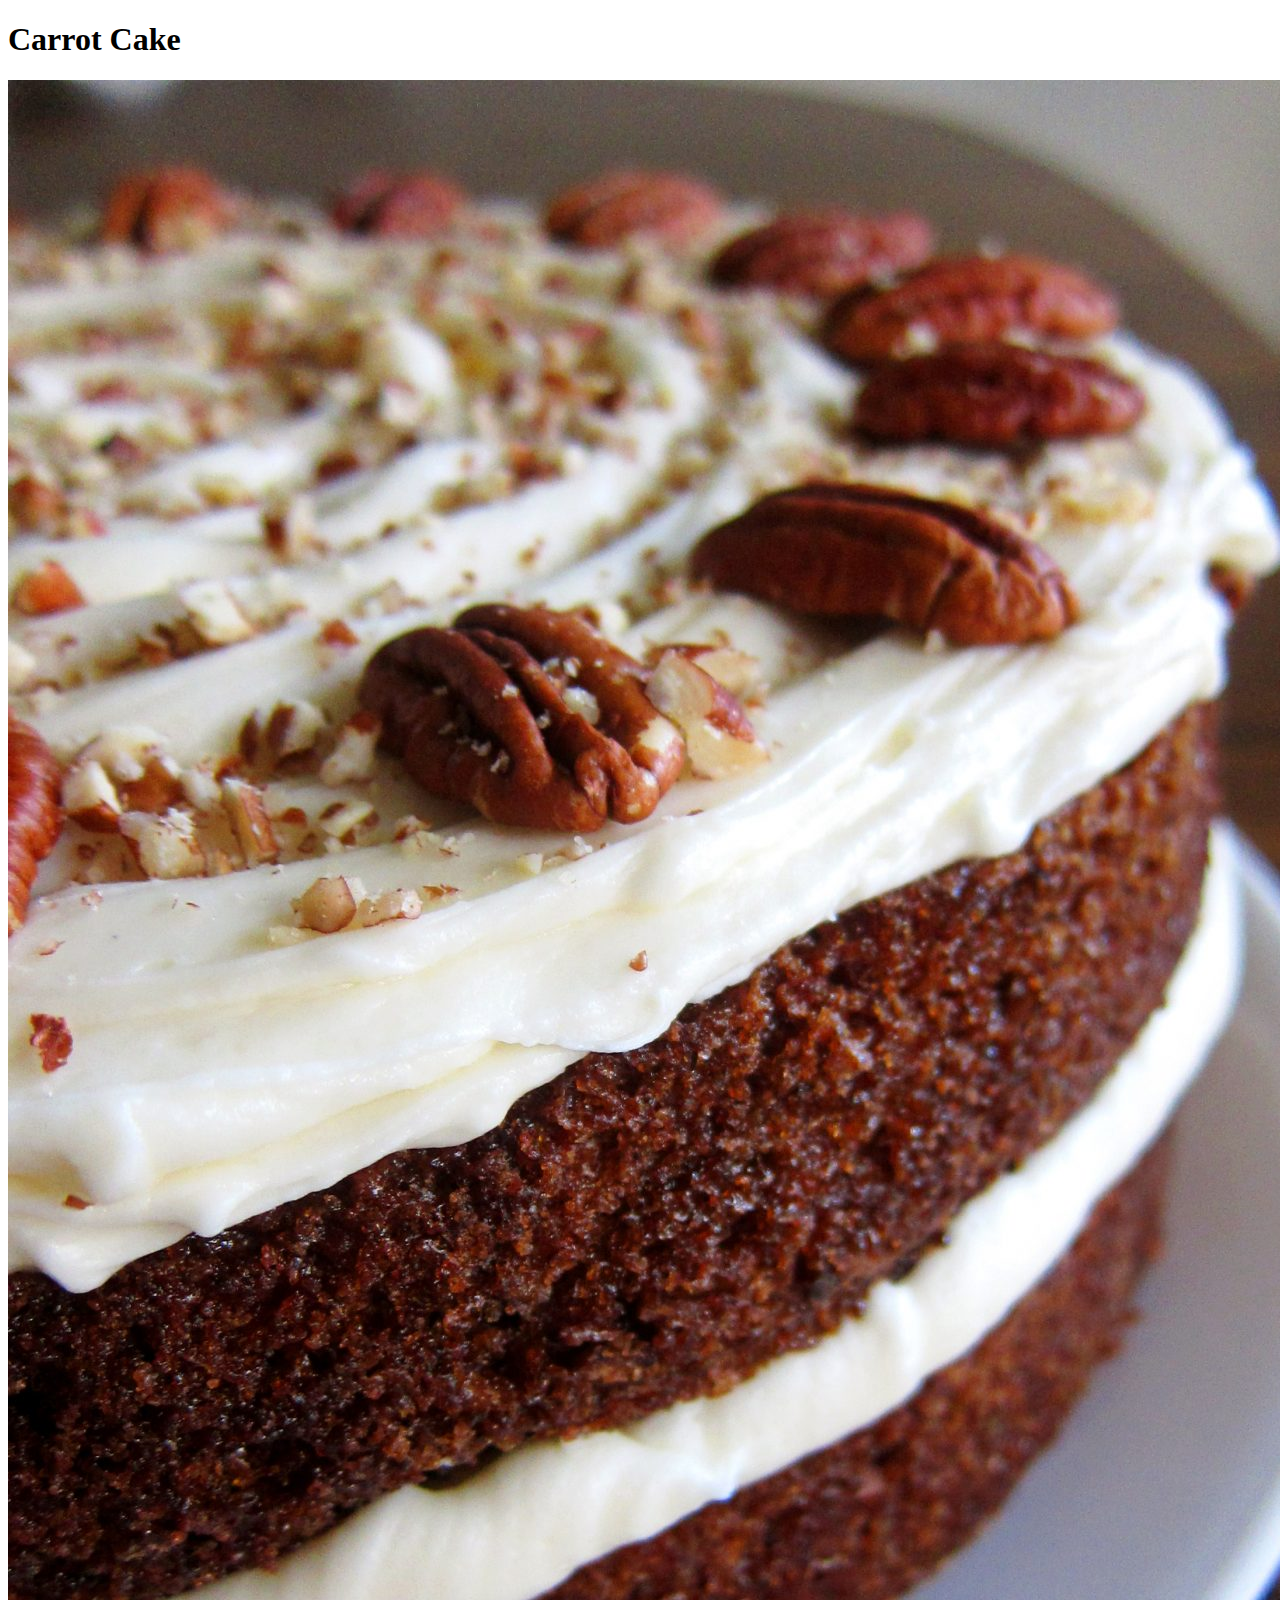
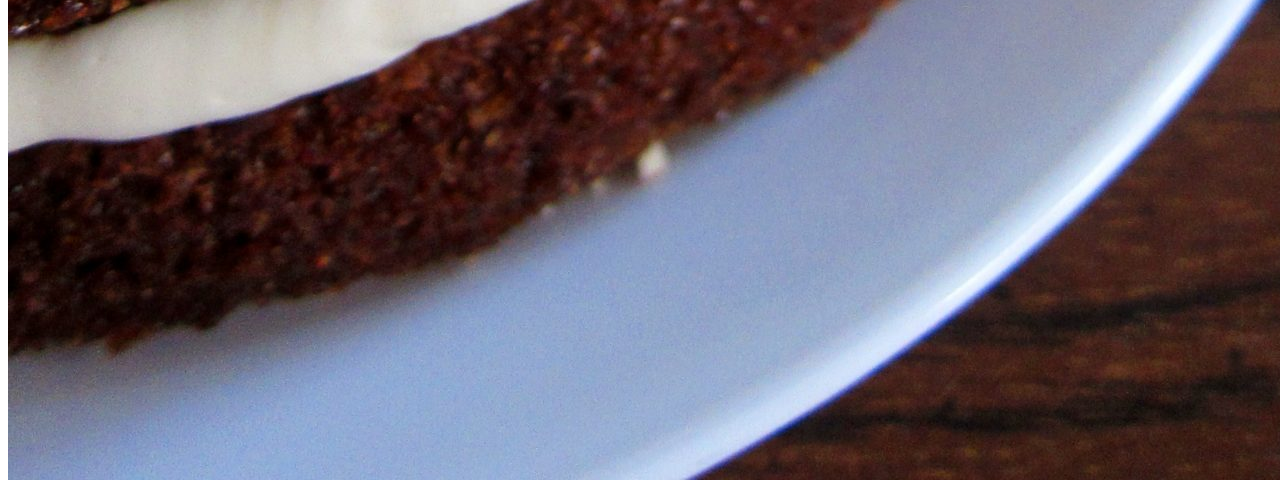
==== recipes/carrot-cake.html @ 36dd937b "Fix the bug with image not showing" ====
<!DOCTYPE html>

<html lang="en">
    <head>
        <meta charset="utf-8">
    </head>

    <body>
        <h1>Carrot Cake</h1>
        <img src="../img/carrot-cake.jpeg" alt="done cake">
    </body>
</html>
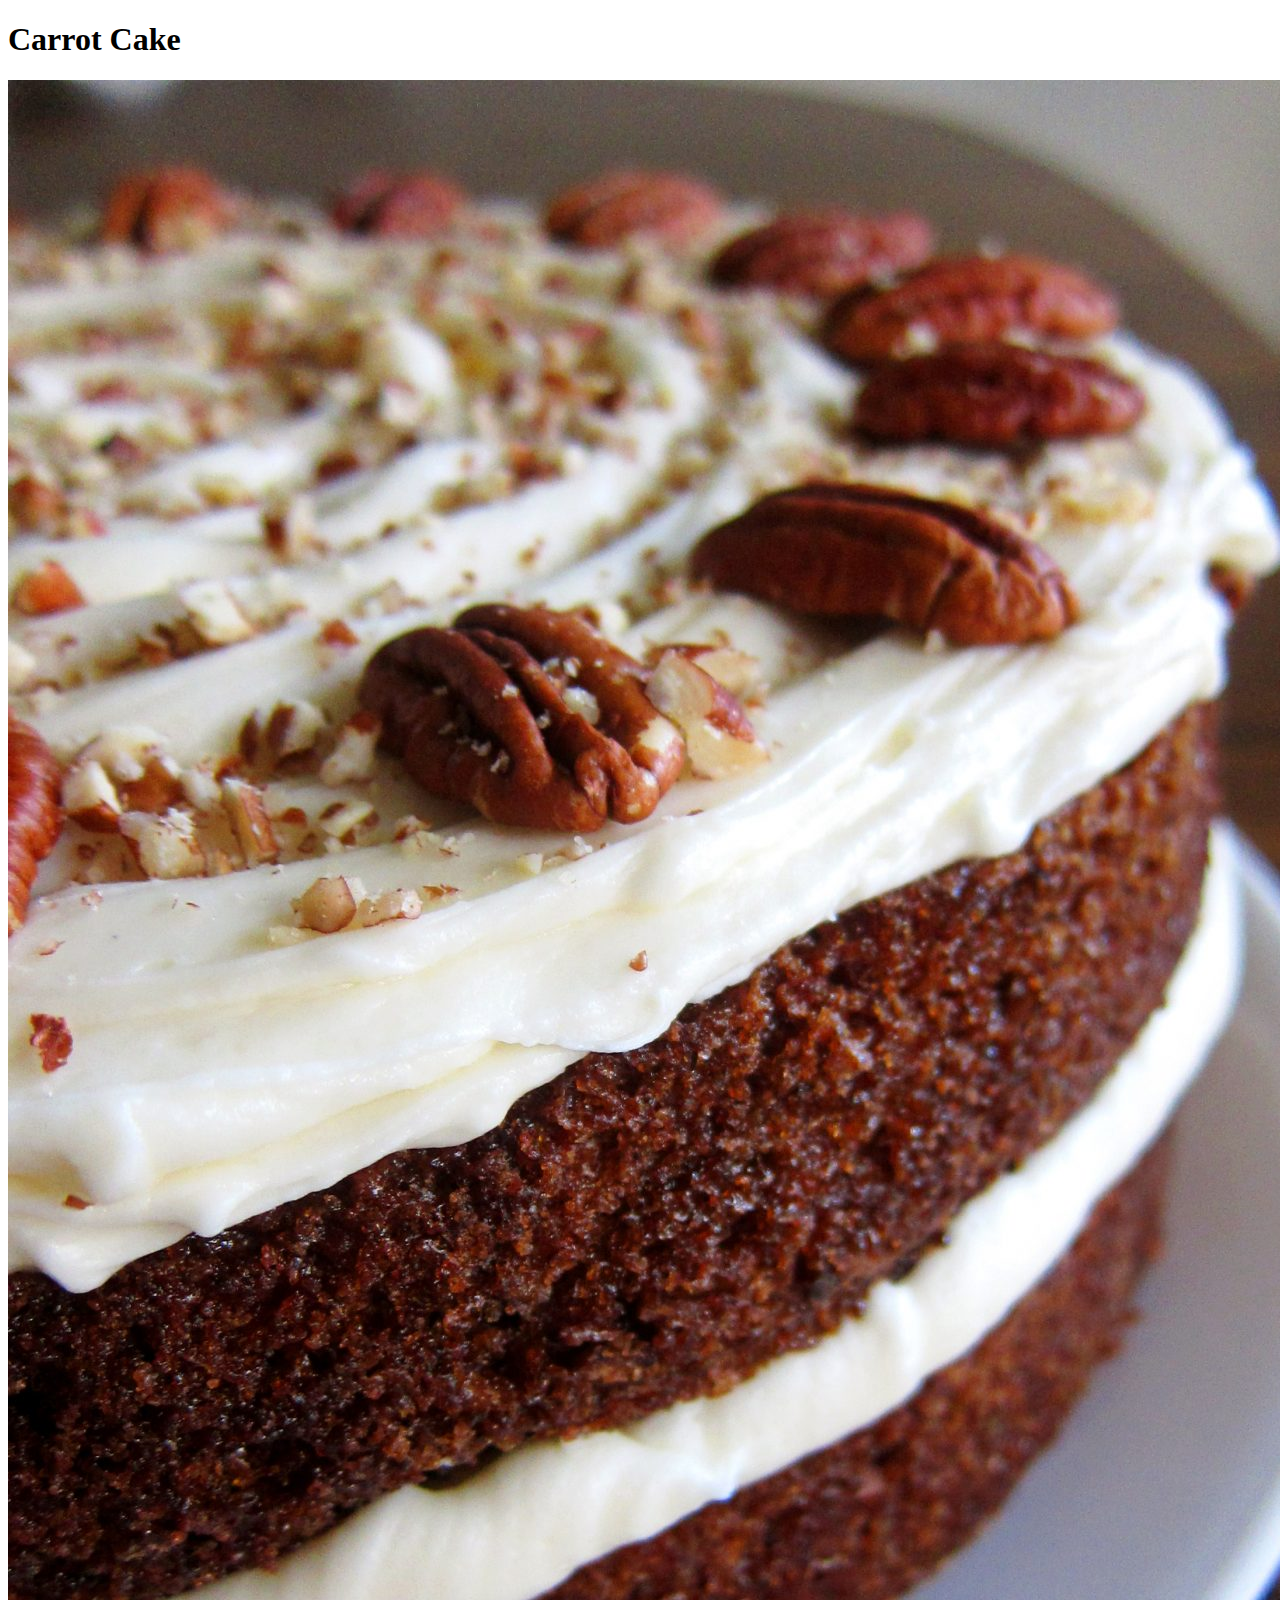
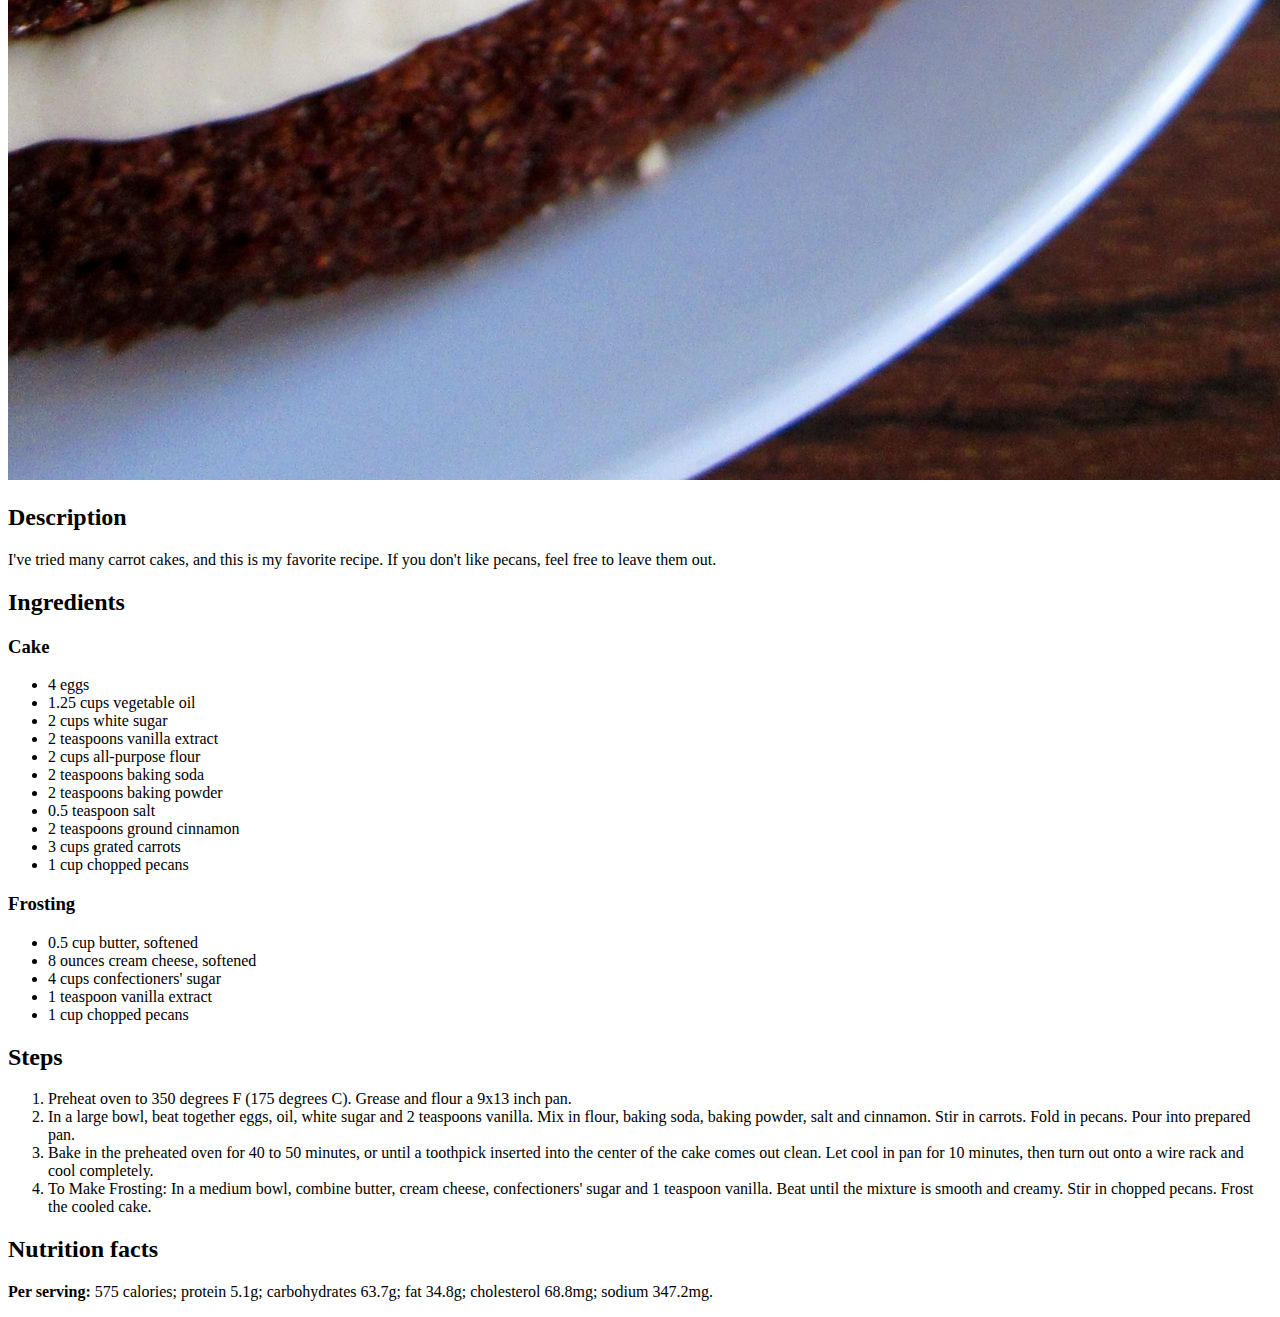
==== commit a7d27a2d: "Finish the carrot cake recipe" ====
--- a/recipes/carrot-cake.html
+++ b/recipes/carrot-cake.html
@@ -8,5 +8,47 @@
     <body>
         <h1>Carrot Cake</h1>
         <img src="../img/carrot-cake.jpeg" alt="done cake">
+        <h2>Description</h2>
+        <p>I've tried many carrot cakes, and this is my favorite recipe. If you don't like pecans, feel free to leave them out.</p>
+        <h2>Ingredients</h2>
+        <h3>Cake</h3>
+        <ul>
+            <li>4 eggs</li>
+            <li>1.25 cups vegetable oil</li>
+            <li>2 cups white sugar</li>
+            <li>2 teaspoons vanilla extract</li>
+            <li>2 cups all-purpose flour</li>
+            <li>2 teaspoons baking soda</li>
+            <li>2 teaspoons baking powder</li>
+            <li>0.5 teaspoon salt</li>
+            <li>2 teaspoons ground cinnamon</li>
+            <li>3 cups grated carrots</li>
+            <li>1 cup chopped pecans</li>
+        </ul>
+        <h3>Frosting</h3>
+        <ul>
+            <li>0.5 cup butter, softened</li>
+            <li>8 ounces cream cheese, softened</li>
+            <li>4 cups confectioners' sugar</li>
+            <li>1 teaspoon vanilla extract</li>
+            <li>1 cup chopped pecans</li>
+        </ul>
+        
+        <h2>Steps</h2>
+        <ol>
+            <li>Preheat oven to 350 degrees F (175 degrees C). Grease and flour a 9x13 inch pan.</li>
+            <li>In a large bowl, beat together eggs, oil, white sugar and 2 teaspoons vanilla. 
+                Mix in flour, baking soda, baking powder, salt and cinnamon. 
+                Stir in carrots. Fold in pecans. Pour into prepared pan.</li>
+            <li>Bake in the preheated oven for 40 to 50 minutes, or until a toothpick inserted into the center 
+                of the cake comes out clean. Let cool in pan for 10 minutes, then turn out onto a wire rack 
+                and cool completely.</li>
+            <li>To Make Frosting: In a medium bowl, combine butter, cream cheese, confectioners' sugar and 1 teaspoon vanilla. 
+                Beat until the mixture is smooth and creamy. Stir in chopped pecans. Frost the cooled cake.</li>    
+        </ol>
+
+        <h2>Nutrition facts</h2>
+        <p><strong>Per serving:</strong> 575 calories; protein 5.1g; carbohydrates 63.7g; fat 34.8g; 
+            cholesterol 68.8mg; sodium 347.2mg. </p>
     </body>
 </html>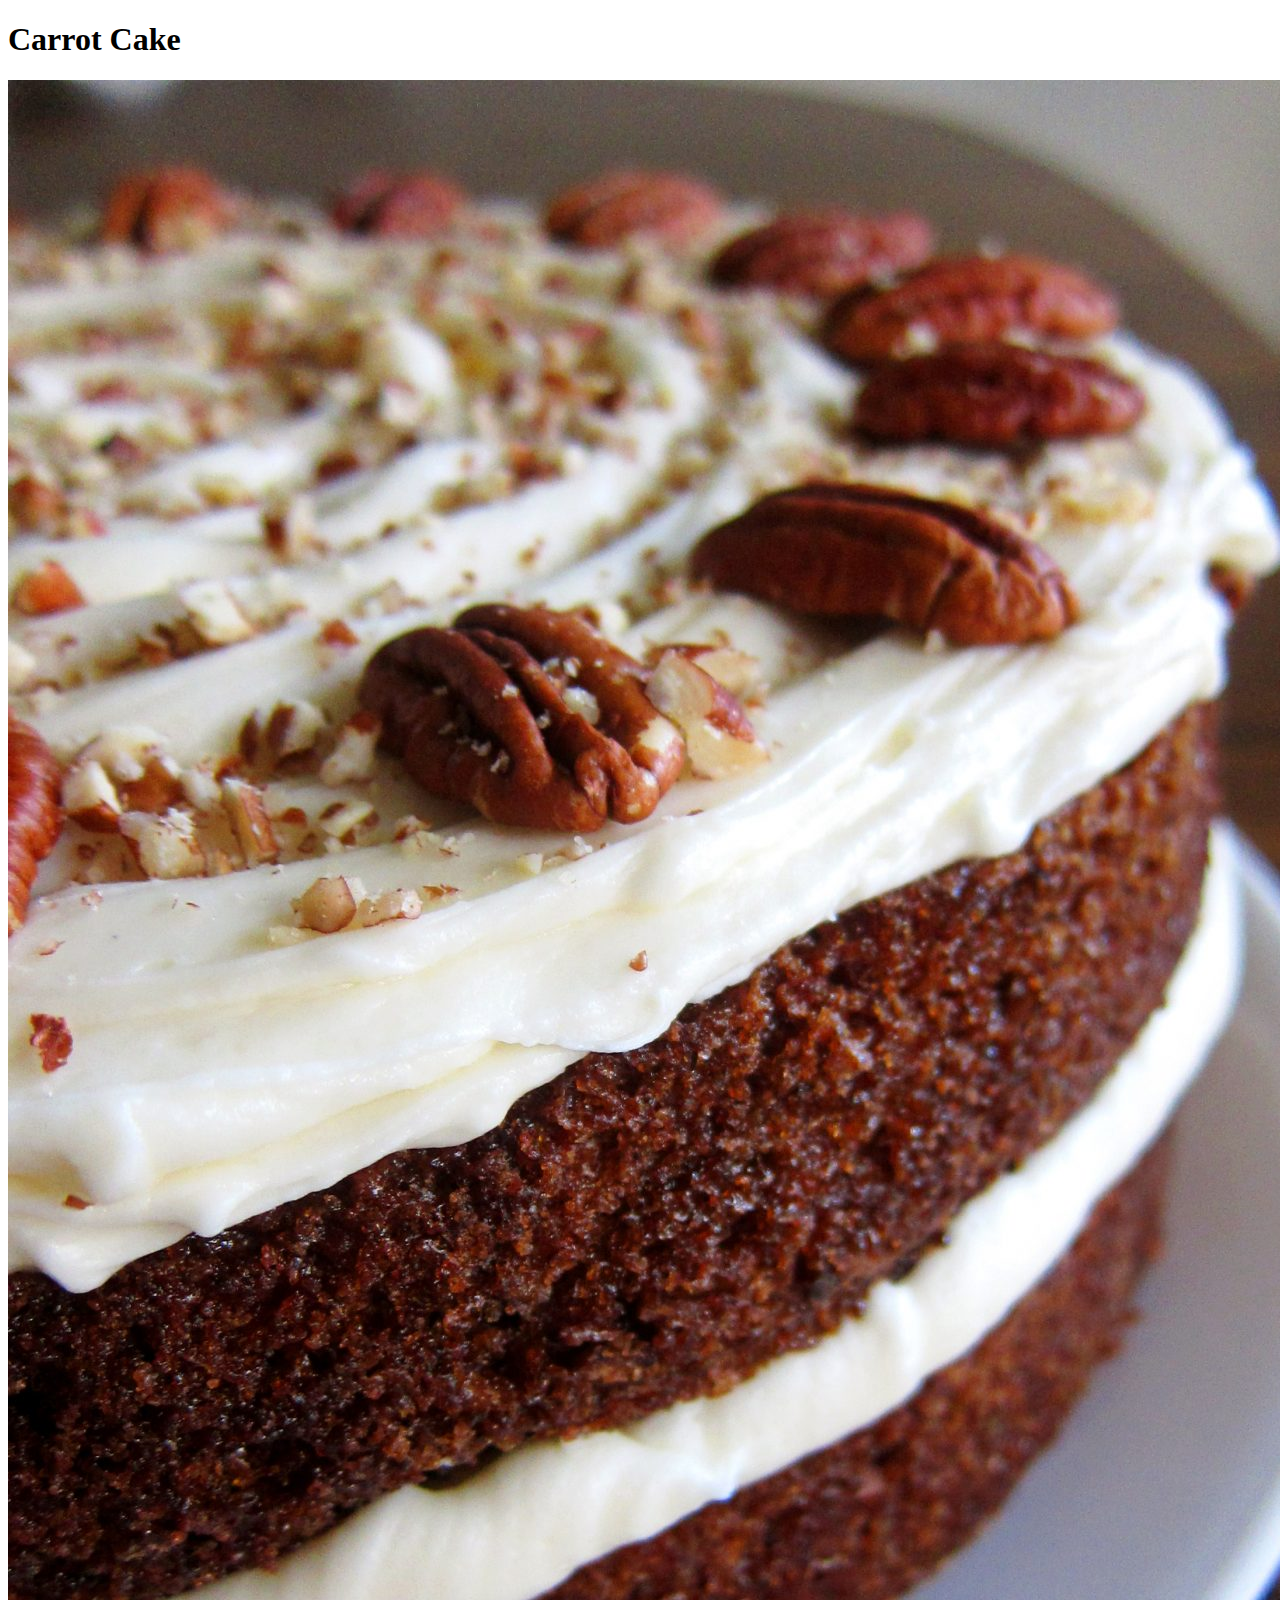
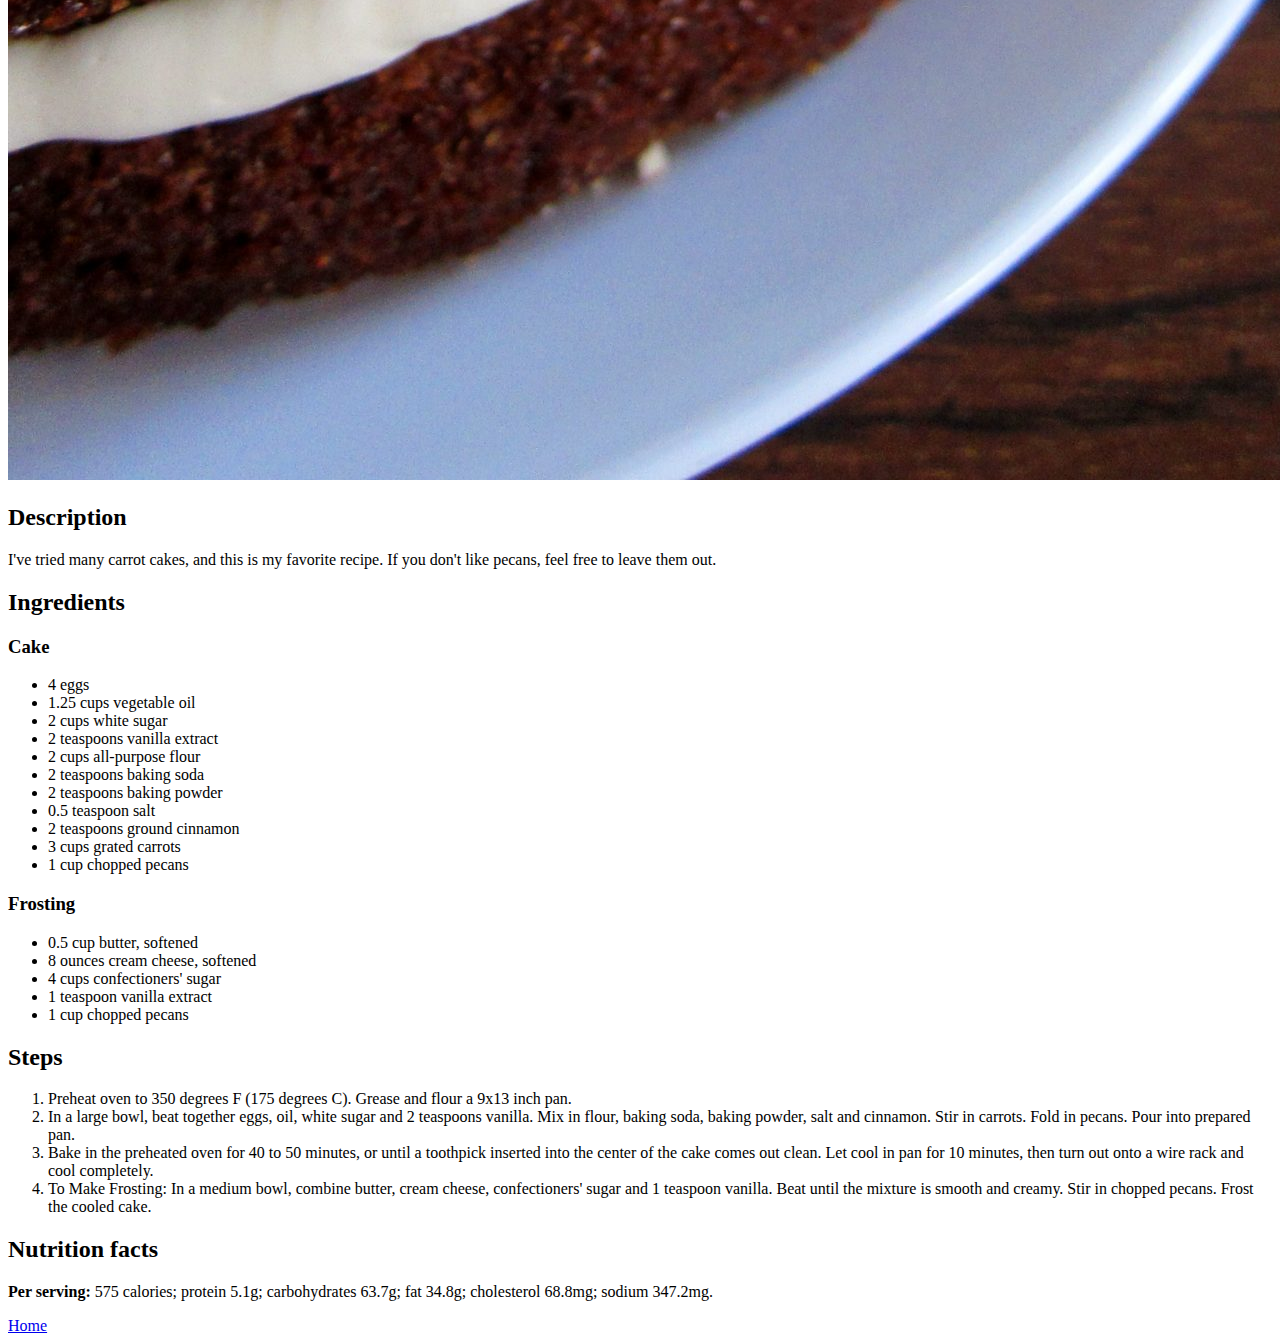
==== commit 53fa8534: "Add hyperlink for index homepage" ====
--- a/recipes/carrot-cake.html
+++ b/recipes/carrot-cake.html
@@ -3,6 +3,7 @@
 <html lang="en">
     <head>
         <meta charset="utf-8">
+        <title>Carrot Cake</title>
     </head>
 
     <body>
@@ -50,5 +51,7 @@
         <h2>Nutrition facts</h2>
         <p><strong>Per serving:</strong> 575 calories; protein 5.1g; carbohydrates 63.7g; fat 34.8g; 
             cholesterol 68.8mg; sodium 347.2mg. </p>
+
+        <a href="../index.html">Home</a>
     </body>
 </html>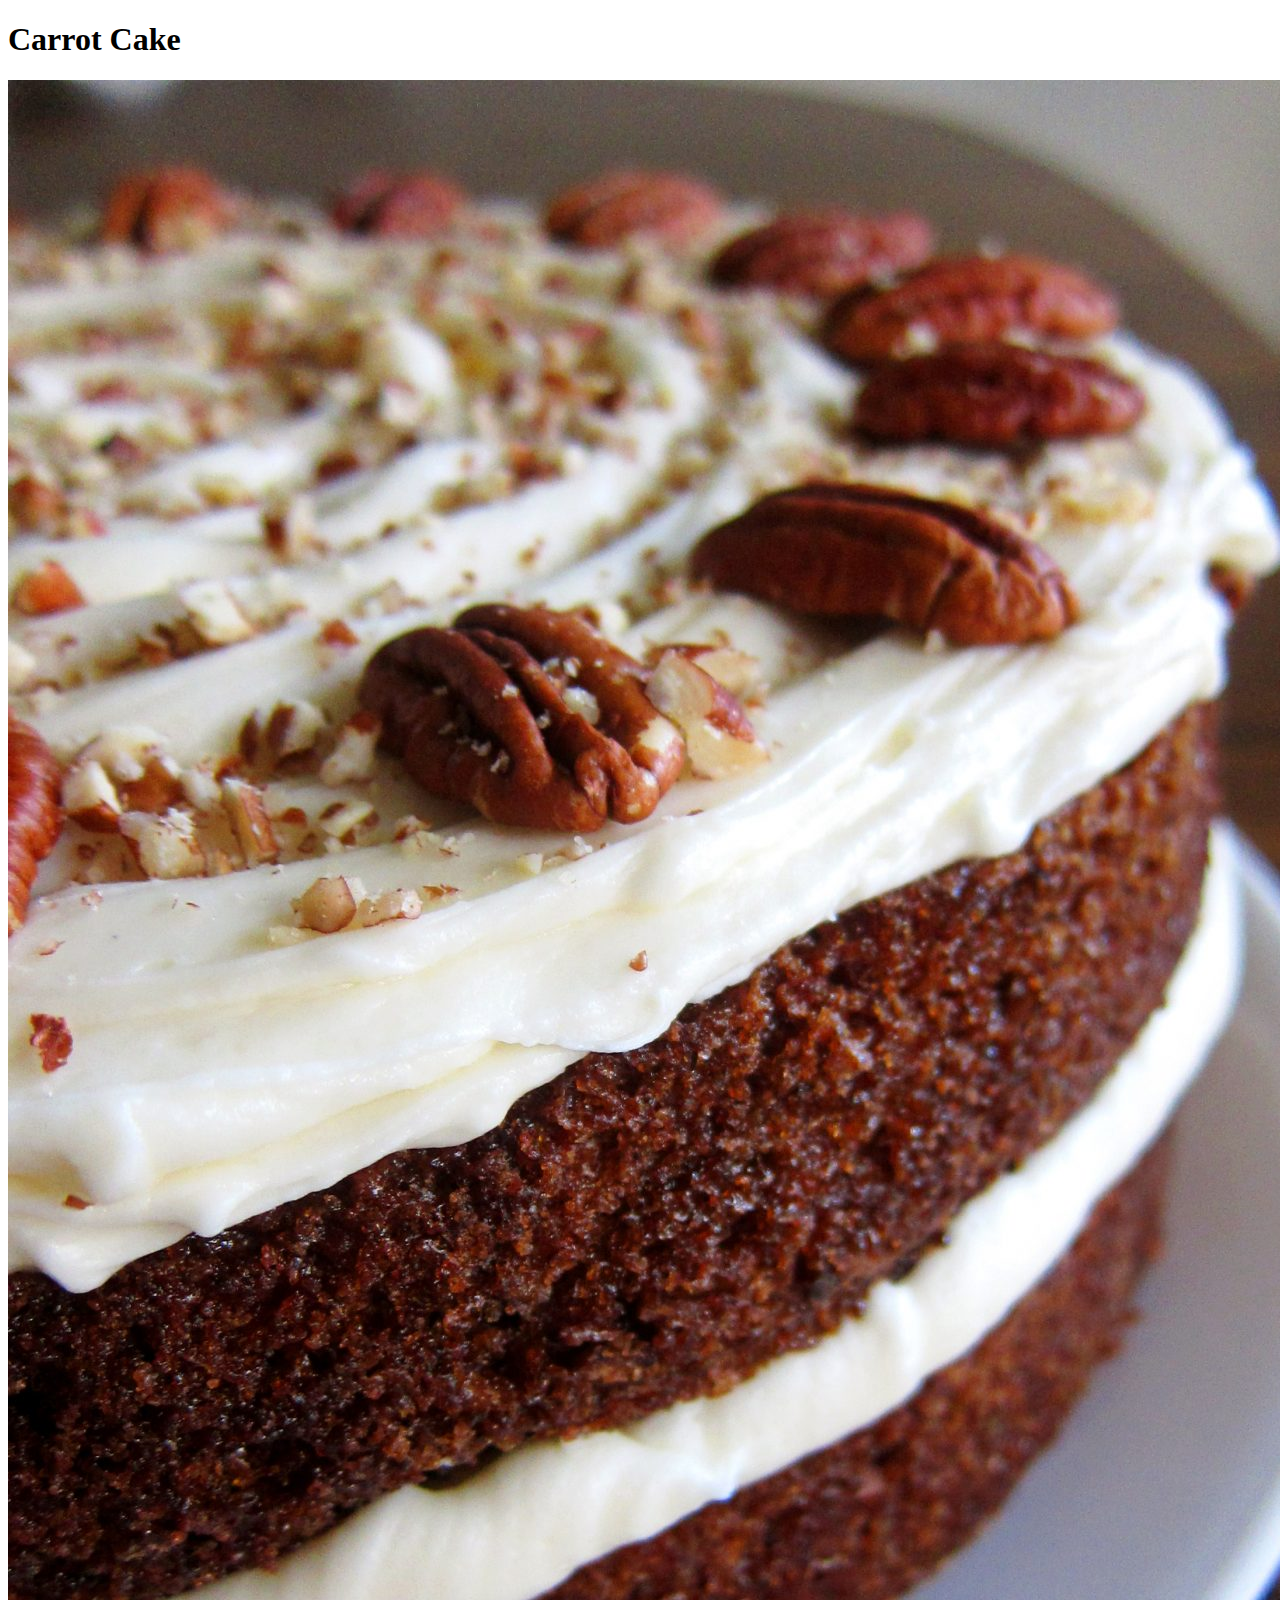
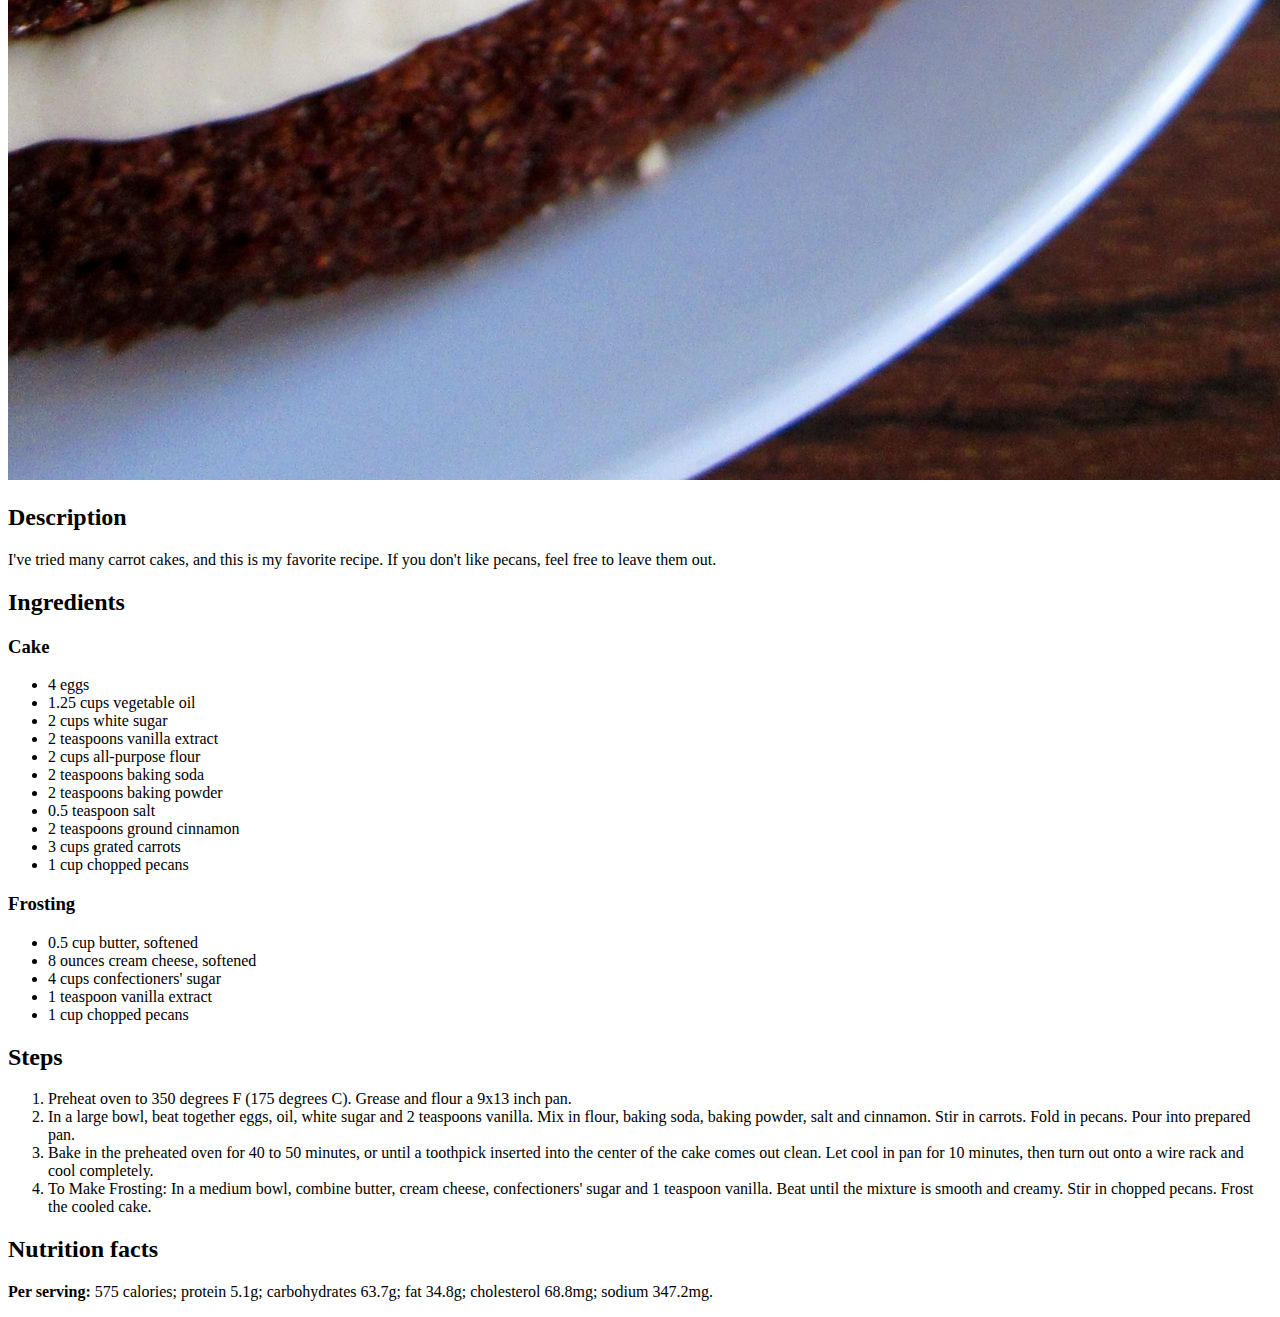
==== commit a466b77b: "Remove home button" ====
--- a/recipes/carrot-cake.html
+++ b/recipes/carrot-cake.html
@@ -3,12 +3,13 @@
 <html lang="en">
     <head>
         <meta charset="utf-8">
+        <link rel="stylesheet" href="../style.css">
         <title>Carrot Cake</title>
     </head>
 
     <body>
         <h1>Carrot Cake</h1>
-        <img src="../img/carrot-cake.jpeg" alt="done cake">
+        <img class="carrot-img" src="../img/carrot-cake.jpeg" alt="done cake">
         <h2>Description</h2>
         <p>I've tried many carrot cakes, and this is my favorite recipe. If you don't like pecans, feel free to leave them out.</p>
         <h2>Ingredients</h2>
@@ -52,6 +53,5 @@
         <p><strong>Per serving:</strong> 575 calories; protein 5.1g; carbohydrates 63.7g; fat 34.8g; 
             cholesterol 68.8mg; sodium 347.2mg. </p>
 
-        <a href="../index.html">Home</a>
     </body>
 </html>--- a/style.css
+++ b/style.css
@@ -0,0 +1,25 @@
+/* INDEX */
+
+.index-h1, .index-ul {
+    text-align: center;
+}
+
+.index-h1 {
+    font-size: 100px;
+}
+
+.index-ul {
+    list-style-type: upper-roman;
+    list-style-position: inside;
+    font-size: 65px;
+}
+
+a {
+    color: black;
+}
+
+a:hover {
+    color: gray;
+} 
+
+/* CARROT CAKE */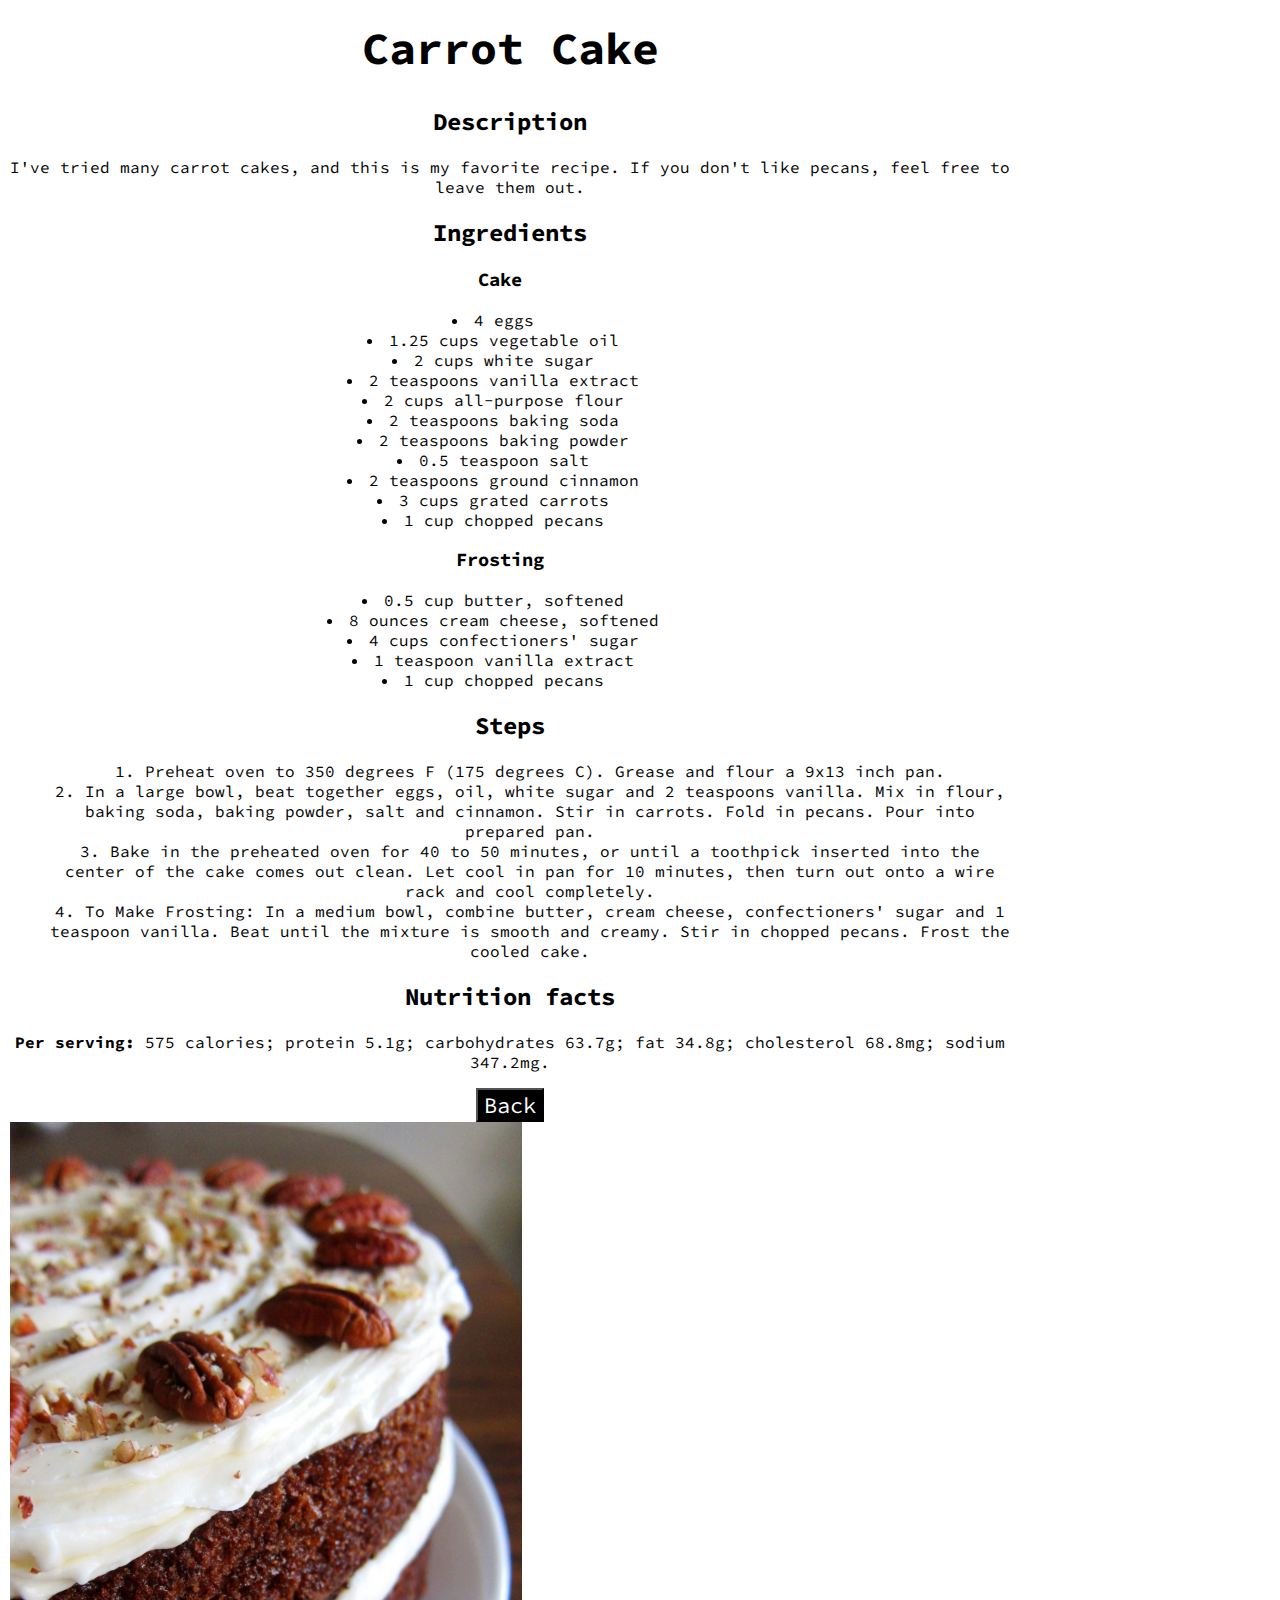
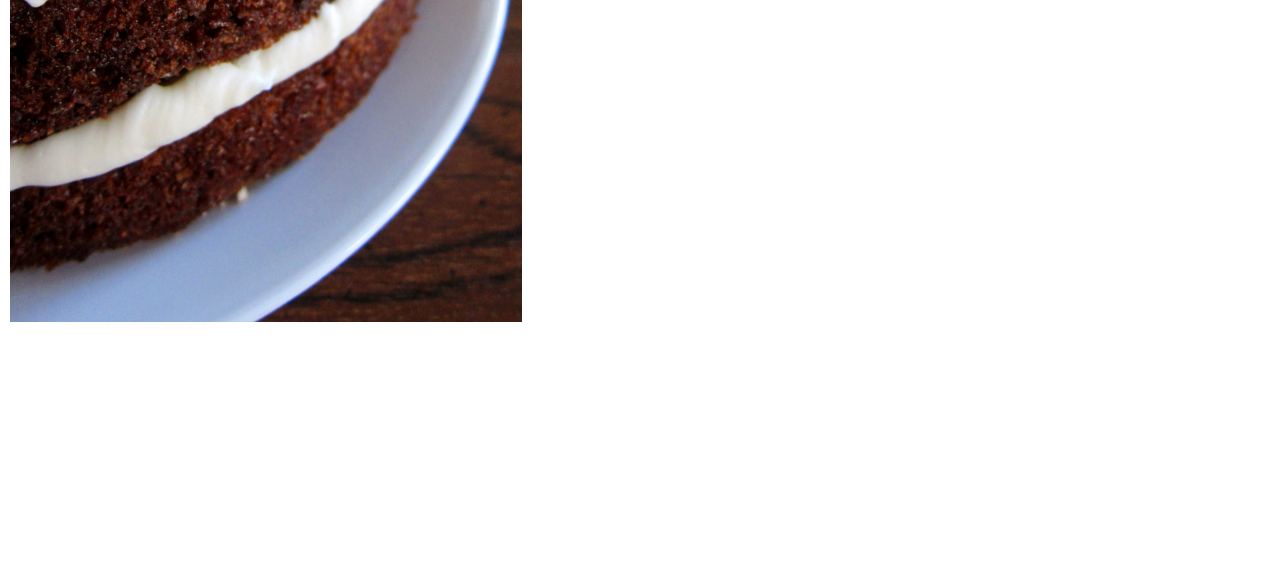
==== commit 027dd431: "Restructure - added classes, divs" ====
--- a/recipes/carrot-cake.html
+++ b/recipes/carrot-cake.html
@@ -7,9 +7,9 @@
         <title>Carrot Cake</title>
     </head>
 
-    <body>
+    <body class="wafel">
+        <div class="left">
         <h1>Carrot Cake</h1>
-        <img class="carrot-img" src="../img/carrot-cake.jpeg" alt="done cake">
         <h2>Description</h2>
         <p>I've tried many carrot cakes, and this is my favorite recipe. If you don't like pecans, feel free to leave them out.</p>
         <h2>Ingredients</h2>
@@ -52,6 +52,12 @@
         <h2>Nutrition facts</h2>
         <p><strong>Per serving:</strong> 575 calories; protein 5.1g; carbohydrates 63.7g; fat 34.8g; 
             cholesterol 68.8mg; sodium 347.2mg. </p>
+        <form action="../index.html">
+            <input type="submit" value="Back" />
+        </form>
+        </div>
+
+        <img class="carrot-img" src="../img/carrot-cake.jpeg" alt="done cake">
 
     </body>
 </html>--- a/style.css
+++ b/style.css
@@ -1,3 +1,10 @@
+@import url('https://fonts.googleapis.com/css2?family=Source+Code+Pro&display=swap');
+
+* {
+    font-family: 'Source Code Pro', monospace;
+    /* border: 0.0005em red solid; */
+}
+
 /* INDEX */
 
 .index-h1, .index-ul {
@@ -6,12 +13,17 @@
 
 .index-h1 {
     font-size: 100px;
+    margin-right: 205px;
+    margin-left: 205px;
+    background-color: black;
+    color: white;
 }
 
 .index-ul {
     list-style-type: upper-roman;
     list-style-position: inside;
     font-size: 65px;
+    padding-right: 80px;
 }
 
 a {
@@ -22,4 +34,79 @@
     color: gray;
 } 
 
-/* CARROT CAKE */+#git {
+    color: white;
+}
+
+footer {
+    background-color: black;
+    color: white;
+    text-align: center;
+    position: absolute;
+    bottom: 0;
+    width: 100%;
+    font-size: 25px;
+}
+
+body {
+    margin: 0;
+}
+
+/* CARROT CAKE */
+.carrot-img {
+    width: 32em;
+    height: 50em;
+    margin-bottom: 200px;
+}
+
+/* LASAGNA */
+.lasagna {
+    width: 500px;
+    height: 600px;
+    display: inline;
+    margin-left: 30px;
+    margin-bottom: 75px;
+}
+
+/* WAFFLES */
+.waffles-img {
+    width: 500px;
+    height: 500px;
+    display: inline;
+    margin-left: 30px;
+    margin-bottom: 125px;
+}
+
+.left {
+    width: 1000px;
+    display: inline-block;
+    text-align: center;
+}
+
+.wafel {
+    margin-left: 10px;
+    margin-top: -10px;
+    margin-bottom: 50px;
+}
+.left ul{
+    list-style-position: inside;
+    padding-right: 75px;
+}
+.left ol{
+    list-style-position: inside;
+}
+.left h1 {
+    font-size: 45px;
+}
+.left h3 {
+    margin-right: 20px;
+}
+
+.left input {
+    background-color: black;
+    color: white;
+    font-size: 22px;
+}
+.left input:hover {
+    background: gray;
+}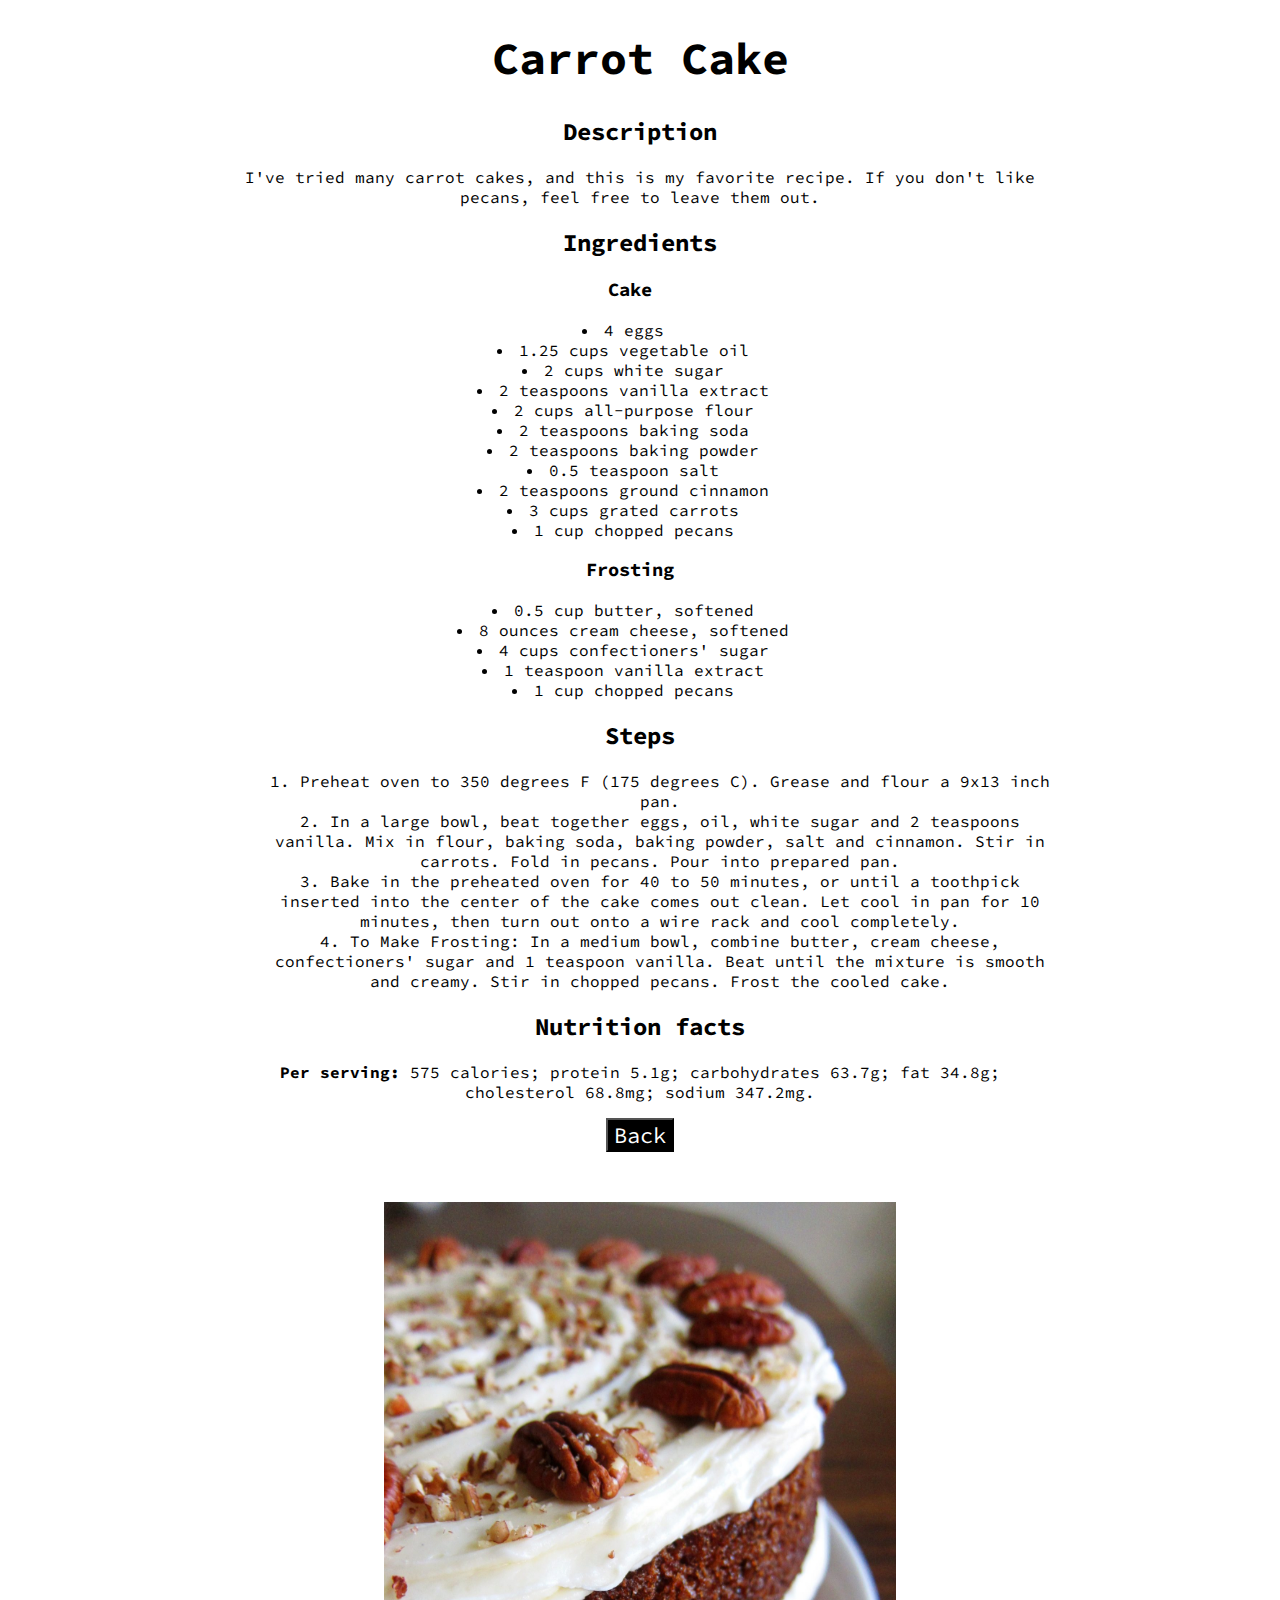
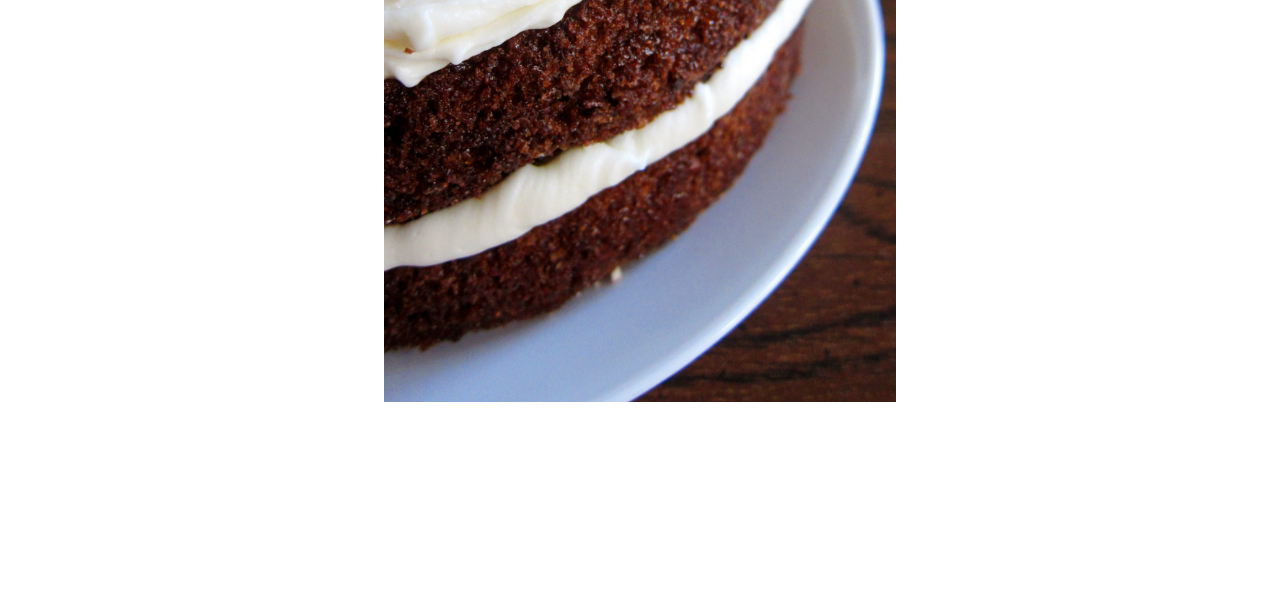
==== commit 0094cc57: "Format and restructure for flexbox" ====
--- a/recipes/carrot-cake.html
+++ b/recipes/carrot-cake.html
@@ -1,17 +1,19 @@
 <!DOCTYPE html>
 
 <html lang="en">
-    <head>
-        <meta charset="utf-8">
-        <link rel="stylesheet" href="../style.css">
-        <title>Carrot Cake</title>
-    </head>
 
-    <body class="wafel">
-        <div class="left">
+<head>
+    <meta charset="utf-8">
+    <link rel="stylesheet" href="../style.css">
+    <title>Carrot Cake</title>
+</head>
+
+<body class="recipe-container">
+    <div class="left">
         <h1>Carrot Cake</h1>
         <h2>Description</h2>
-        <p>I've tried many carrot cakes, and this is my favorite recipe. If you don't like pecans, feel free to leave them out.</p>
+        <p>I've tried many carrot cakes, and this is my favorite recipe. If you don't like pecans, feel free to leave
+            them out.</p>
         <h2>Ingredients</h2>
         <h3>Cake</h3>
         <ul>
@@ -35,29 +37,32 @@
             <li>1 teaspoon vanilla extract</li>
             <li>1 cup chopped pecans</li>
         </ul>
-        
+
         <h2>Steps</h2>
         <ol>
             <li>Preheat oven to 350 degrees F (175 degrees C). Grease and flour a 9x13 inch pan.</li>
-            <li>In a large bowl, beat together eggs, oil, white sugar and 2 teaspoons vanilla. 
-                Mix in flour, baking soda, baking powder, salt and cinnamon. 
+            <li>In a large bowl, beat together eggs, oil, white sugar and 2 teaspoons vanilla.
+                Mix in flour, baking soda, baking powder, salt and cinnamon.
                 Stir in carrots. Fold in pecans. Pour into prepared pan.</li>
-            <li>Bake in the preheated oven for 40 to 50 minutes, or until a toothpick inserted into the center 
-                of the cake comes out clean. Let cool in pan for 10 minutes, then turn out onto a wire rack 
+            <li>Bake in the preheated oven for 40 to 50 minutes, or until a toothpick inserted into the center
+                of the cake comes out clean. Let cool in pan for 10 minutes, then turn out onto a wire rack
                 and cool completely.</li>
-            <li>To Make Frosting: In a medium bowl, combine butter, cream cheese, confectioners' sugar and 1 teaspoon vanilla. 
-                Beat until the mixture is smooth and creamy. Stir in chopped pecans. Frost the cooled cake.</li>    
+            <li>To Make Frosting: In a medium bowl, combine butter, cream cheese, confectioners' sugar and 1 teaspoon
+                vanilla.
+                Beat until the mixture is smooth and creamy. Stir in chopped pecans. Frost the cooled cake.</li>
         </ol>
 
         <h2>Nutrition facts</h2>
-        <p><strong>Per serving:</strong> 575 calories; protein 5.1g; carbohydrates 63.7g; fat 34.8g; 
+        <p><strong>Per serving:</strong> 575 calories; protein 5.1g; carbohydrates 63.7g; fat 34.8g;
             cholesterol 68.8mg; sodium 347.2mg. </p>
         <form action="../index.html">
             <input type="submit" value="Back" />
         </form>
-        </div>
+    </div>
+    <div class="right">
+        <img class="carrot-img" src="../img/carrot-cake.jpeg" alt="done cake">
+    </div>
 
-        <img class="carrot-img" src="../img/carrot-cake.jpeg" alt="done cake">
+</body>
 
-    </body>
 </html>--- a/style.css
+++ b/style.css
@@ -2,8 +2,17 @@
 
 * {
     font-family: 'Source Code Pro', monospace;
+    box-sizing: border-box;
     /* border: 0.0005em red solid; */
 }
+/* TO DO
+
+    1) When width is under a certain number, make image appear below title in div with class left, and change
+        div left to display: blocK. Size image accordingly.
+    2) When width is bigger image should center on the right side
+
+*/
+
 
 /* INDEX */
 
@@ -17,6 +26,9 @@
     margin-left: 205px;
     background-color: black;
     color: white;
+    display: flex;
+    flex-flow: row wrap;
+    justify-content: center;
 }
 
 .index-ul {
@@ -24,6 +36,7 @@
     list-style-position: inside;
     font-size: 65px;
     padding-right: 80px;
+    margin-top: -1%;
 }
 
 a {
@@ -42,16 +55,24 @@
     background-color: black;
     color: white;
     text-align: center;
-    position: absolute;
-    bottom: 0;
-    width: 100%;
     font-size: 25px;
+    margin-top: auto;
 }
 
-body {
+body, html {
     margin: 0;
 }
 
+html {
+    height:100%;
+} 
+body {
+    min-height:100vh;
+    min-width: min-content;
+    display: flex;
+    flex-direction: column;
+    justify-content: center;
+}
 /* CARROT CAKE */
 .carrot-img {
     width: 32em;
@@ -72,32 +93,40 @@
 .waffles-img {
     width: 500px;
     height: 500px;
-    display: inline;
-    margin-left: 30px;
-    margin-bottom: 125px;
+}
+
+.right {
+    display: flex;
+    justify-content: center;
+    align-items: center;
+    flex-grow: 1;
 }
 
 .left {
-    width: 1000px;
-    display: inline-block;
+    max-width: 65%;
     text-align: center;
+    margin-bottom: 50px;
+    flex-grow: 1;
 }
 
-.wafel {
-    margin-left: 10px;
-    margin-top: -10px;
-    margin-bottom: 50px;
+.recipe-container {
+    display: flex;
+    flex-flow: row wrap;
 }
+
 .left ul{
     list-style-position: inside;
     padding-right: 75px;
 }
+
 .left ol{
     list-style-position: inside;
 }
+
 .left h1 {
     font-size: 45px;
 }
+
 .left h3 {
     margin-right: 20px;
 }
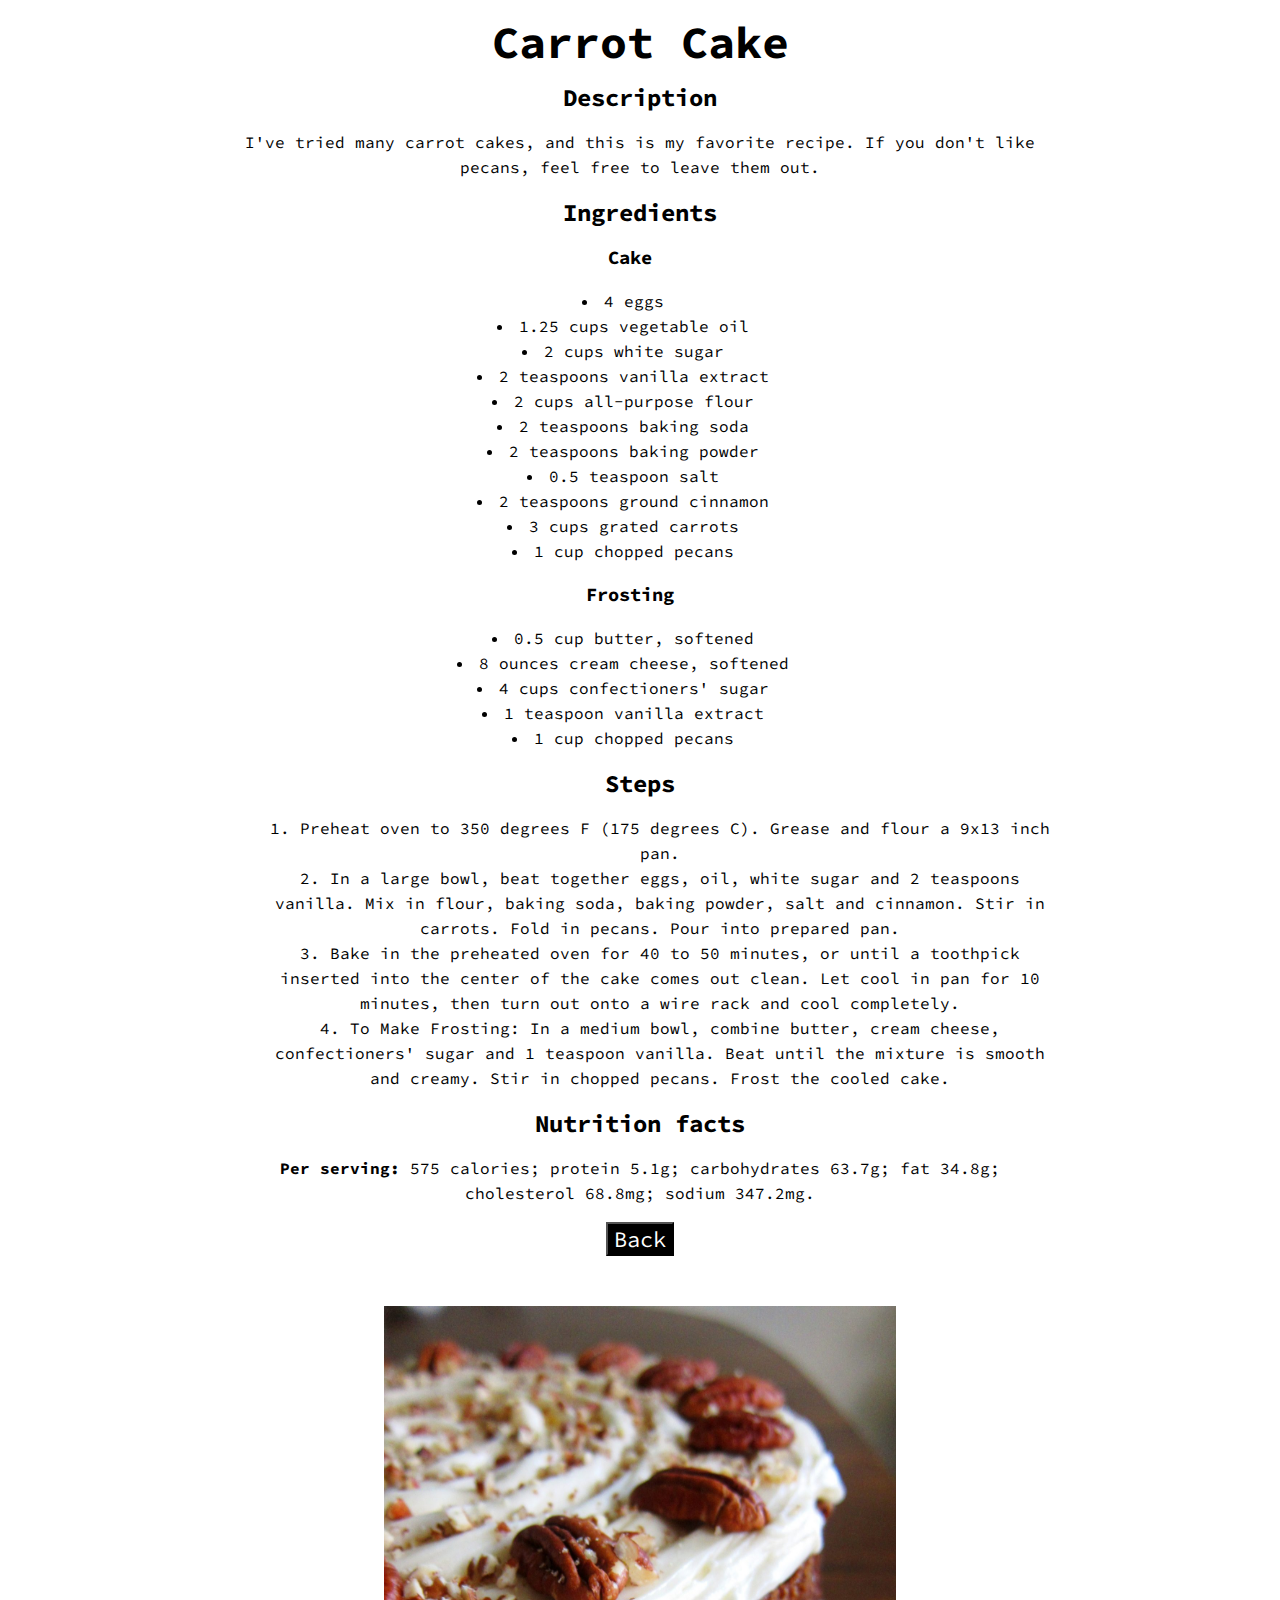
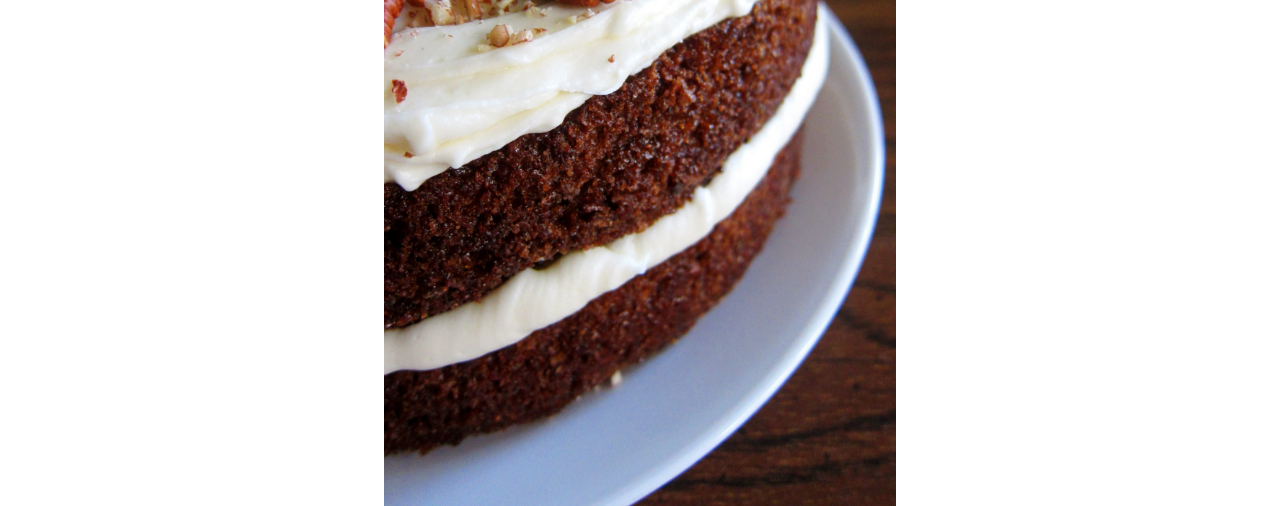
==== commit bf908009: "Modify line length limit to 80" ====
--- a/recipes/carrot-cake.html
+++ b/recipes/carrot-cake.html
@@ -12,7 +12,8 @@
     <div class="left">
         <h1>Carrot Cake</h1>
         <h2>Description</h2>
-        <p>I've tried many carrot cakes, and this is my favorite recipe. If you don't like pecans, feel free to leave
+        <p>I've tried many carrot cakes, and this is my favorite recipe. If you
+            don't like pecans, feel free to leave
             them out.</p>
         <h2>Ingredients</h2>
         <h3>Cake</h3>
@@ -40,20 +41,27 @@
 
         <h2>Steps</h2>
         <ol>
-            <li>Preheat oven to 350 degrees F (175 degrees C). Grease and flour a 9x13 inch pan.</li>
-            <li>In a large bowl, beat together eggs, oil, white sugar and 2 teaspoons vanilla.
+            <li>Preheat oven to 350 degrees F (175 degrees C). Grease and flour
+                a 9x13 inch pan.</li>
+            <li>In a large bowl, beat together eggs, oil, white sugar and 2
+                teaspoons vanilla.
                 Mix in flour, baking soda, baking powder, salt and cinnamon.
                 Stir in carrots. Fold in pecans. Pour into prepared pan.</li>
-            <li>Bake in the preheated oven for 40 to 50 minutes, or until a toothpick inserted into the center
-                of the cake comes out clean. Let cool in pan for 10 minutes, then turn out onto a wire rack
+            <li>Bake in the preheated oven for 40 to 50 minutes, or until a
+                toothpick inserted into the center
+                of the cake comes out clean. Let cool in pan for 10 minutes,
+                then turn out onto a wire rack
                 and cool completely.</li>
-            <li>To Make Frosting: In a medium bowl, combine butter, cream cheese, confectioners' sugar and 1 teaspoon
+            <li>To Make Frosting: In a medium bowl, combine butter, cream
+                cheese, confectioners' sugar and 1 teaspoon
                 vanilla.
-                Beat until the mixture is smooth and creamy. Stir in chopped pecans. Frost the cooled cake.</li>
+                Beat until the mixture is smooth and creamy. Stir in chopped
+                pecans. Frost the cooled cake.</li>
         </ol>
 
         <h2>Nutrition facts</h2>
-        <p><strong>Per serving:</strong> 575 calories; protein 5.1g; carbohydrates 63.7g; fat 34.8g;
+        <p><strong>Per serving:</strong> 575 calories; protein 5.1g;
+            carbohydrates 63.7g; fat 34.8g;
             cholesterol 68.8mg; sodium 347.2mg. </p>
         <form action="../index.html">
             <input type="submit" value="Back" />
--- a/style.css
+++ b/style.css
@@ -5,18 +5,11 @@
     box-sizing: border-box;
     /* border: 0.0005em red solid; */
 }
-/* TO DO
-
-    1) When width is under a certain number, make image appear below title in div with class left, and change
-        div left to display: blocK. Size image accordingly.
-    2) When width is bigger image should center on the right side
-
-*/
-
 
 /* INDEX */
 
-.index-h1, .index-ul {
+.index-h1,
+.index-ul {
     text-align: center;
 }
 
@@ -36,6 +29,7 @@
     list-style-position: inside;
     font-size: 65px;
     padding-right: 80px;
+    line-height: 100px;
     margin-top: -1%;
 }
 
@@ -45,7 +39,7 @@
 
 a:hover {
     color: gray;
-} 
+}
 
 #git {
     color: white;
@@ -59,34 +53,33 @@
     margin-top: auto;
 }
 
-body, html {
+body,
+html {
     margin: 0;
 }
 
 html {
-    height:100%;
-} 
+    height: 100%;
+}
+
 body {
-    min-height:100vh;
+    min-height: 100vh;
     min-width: min-content;
     display: flex;
     flex-direction: column;
     justify-content: center;
 }
+
 /* CARROT CAKE */
 .carrot-img {
     width: 32em;
     height: 50em;
-    margin-bottom: 200px;
 }
 
 /* LASAGNA */
 .lasagna {
     width: 500px;
     height: 600px;
-    display: inline;
-    margin-left: 30px;
-    margin-bottom: 75px;
 }
 
 /* WAFFLES */
@@ -95,6 +88,7 @@
     height: 500px;
 }
 
+/* RECIPES */
 .right {
     display: flex;
     justify-content: center;
@@ -107,6 +101,7 @@
     text-align: center;
     margin-bottom: 50px;
     flex-grow: 1;
+    line-height: 25px;
 }
 
 .recipe-container {
@@ -114,12 +109,12 @@
     flex-flow: row wrap;
 }
 
-.left ul{
+.left ul {
     list-style-position: inside;
     padding-right: 75px;
 }
 
-.left ol{
+.left ol {
     list-style-position: inside;
 }
 
@@ -136,6 +131,7 @@
     color: white;
     font-size: 22px;
 }
+
 .left input:hover {
     background: gray;
 }